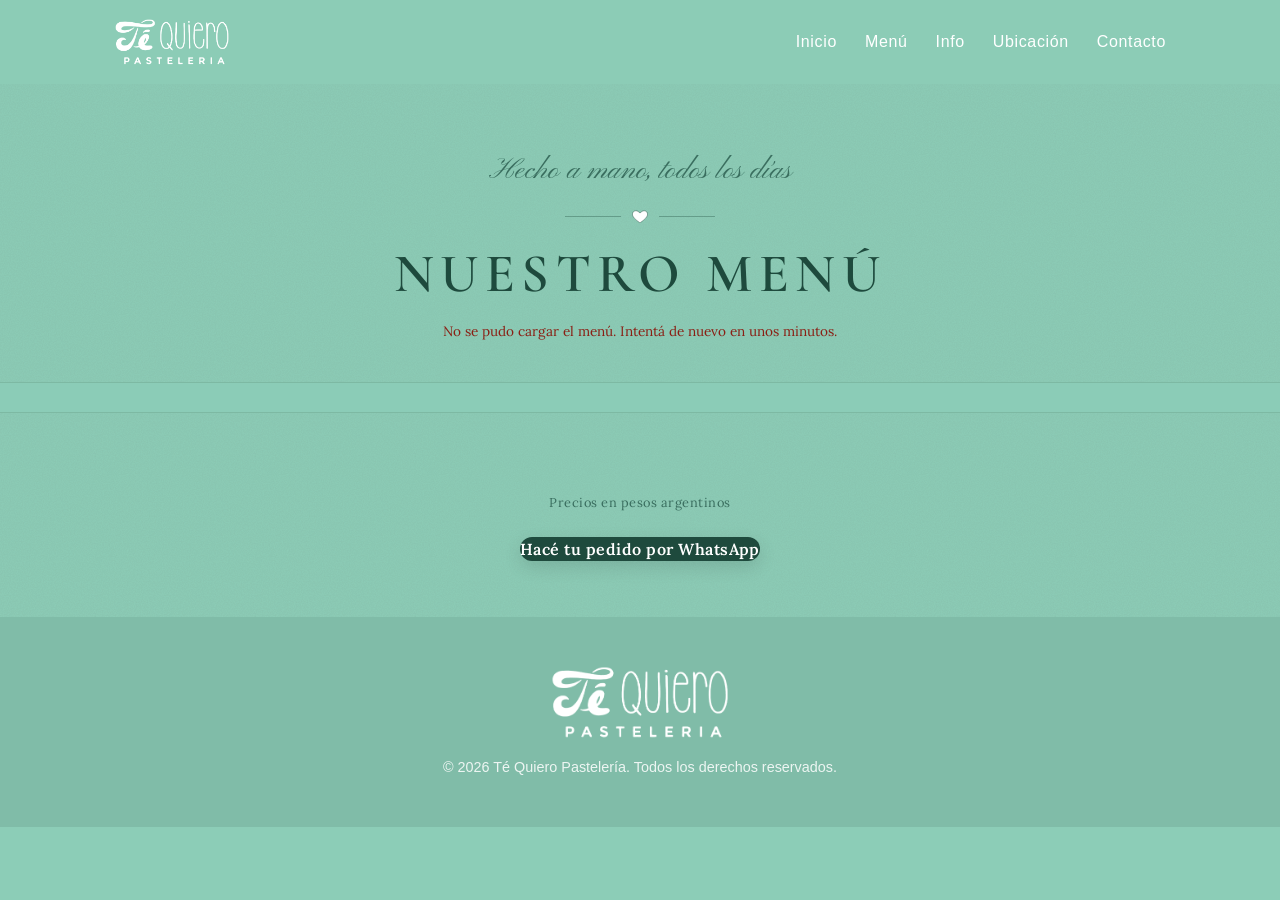
==== menu.html @ 7b305b9e "Add files via upload" ====
<!DOCTYPE html>
<html lang="es">
<head>
  <meta charset="UTF-8">
  <meta name="viewport" content="width=device-width, initial-scale=1.0">
  <title>Menú | Té Quiero Pastelería</title>
  <meta name="description" content="Menú de Té Quiero Pastelería: tortas, facturas y pastelería artesanal, con precios actualizados.">
  <meta name="theme-color" content="#8CCDB7">

  <!-- Tipografías del menú -->
  <link rel="preconnect" href="https://fonts.googleapis.com">
  <link rel="preconnect" href="https://fonts.gstatic.com" crossorigin>
  <link href="https://fonts.googleapis.com/css2?family=Cormorant+Garamond:wght@400;500;600;700&family=Lora:ital,wght@0,400;0,500;1,400&family=Pinyon+Script&display=swap" rel="stylesheet">

  <!-- Estilos -->
  <link rel="stylesheet" href="css/styles.css">
  <link rel="stylesheet" href="css/menu.css">
</head>
<body>

  <!-- ======================================================
       HEADER (misma barra que la página de inicio)
       ====================================================== -->
  <header class="site-header is-visible" id="siteHeader">
    <div class="container site-header__inner">
      <a href="index.html" class="site-header__logo" aria-label="Té Quiero Pastelería, ir al inicio">
        <img src="assets/logo-header.png" alt="Té Quiero Pastelería">
      </a>

      <button class="nav-toggle" id="navToggle" aria-expanded="false" aria-controls="siteNav" aria-label="Abrir menú">
        <span class="nav-toggle__bar"></span>
        <span class="nav-toggle__bar"></span>
        <span class="nav-toggle__bar"></span>
      </button>

      <nav class="site-nav" id="siteNav" aria-label="Principal">
        <ul class="site-nav__list">
          <li><a href="index.html" class="site-nav__link">Inicio</a></li>
          <li><a href="menu.html" class="site-nav__link" aria-current="page">Menú</a></li>
          <li><a href="index.html#info" class="site-nav__link">Info</a></li>
          <li><a href="index.html#ubicacion" class="site-nav__link">Ubicación</a></li>
          <li><a href="index.html#contacto" class="site-nav__link">Contacto</a></li>
        </ul>
      </nav>
    </div>
  </header>

  <main class="menu-app" id="inicio">

    <header class="menu-hero">
      <div class="hero-contenido">
        <!-- TODO: reemplazar por el PNG de "Hecho a mano, todos los días" -->
        <p class="hero-script">Hecho a mano, todos los días</p>
        <div class="ornamento" aria-hidden="true">
          <span></span>
          <svg viewBox="0 0 24 24" class="corazon"><path d="M12 21s-7.5-4.6-9.6-9.1C1 8.5 3 5 6.5 5c2 0 3.5 1.2 5.5 3 2-1.8 3.5-3 5.5-3C21 5 23 8.5 21.6 11.9 19.5 16.4 12 21 12 21z"/></svg>
          <span></span>
        </div>
        <h1>Nuestro Menú</h1>
        <p id="estado" class="estado">Cargando menú…</p>
      </div>
    </header>

    <nav id="navegacion" class="navegacion" aria-label="Categorías"></nav>

    <div id="menu" class="menu"></div>

    <div class="menu-pie">
      <p class="menu-pie__texto">Precios en pesos argentinos</p>
      <div class="menu-pie__acciones">
        <a class="btn btn--primary" href="https://wa.me/5491136860671" target="_blank" rel="noopener">
          Hacé tu pedido por WhatsApp
        </a>
      </div>
    </div>
  </main>

  <!-- ======================================================
       FOOTER
       ====================================================== -->
  <footer class="site-footer">
    <div class="container site-footer__inner">
      <img class="site-footer__logo" src="assets/logo-header.png" alt="Té Quiero Pastelería">
      <p class="site-footer__text">&copy; <span id="year"></span> Té Quiero Pastelería. Todos los derechos reservados.</p>
    </div>
  </footer>

  <!-- Header, menú móvil y año (sin intro en esta página) -->
  <script src="js/main.js"></script>
  <!-- Carga del menú desde Google Sheets -->
  <script src="js/menu.js"></script>
</body>
</html>
---- css/styles.css ----
/* =========================================================
   Té Quiero Pastelería - Estilos
   ========================================================= */

/* ---------- Variables ---------- */
:root {
  --color-bg: #8CCDB7;          /* verde menta (aprox. de la paleta, ajustar) */
  --color-bg-alt: #80BCA8;     /* variante más oscura para secciones alternas */
  --color-text: #FFFFFF;
  --color-text-soft: rgba(255, 255, 255, 0.85);
  --color-accent: #FFFFFF;
  --color-shadow: rgba(0, 0, 0, 0.12);

  --font-base: "Helvetica Neue", Helvetica, Arial, sans-serif;

  --radius: 14px;
  --container: 1100px;
  --header-h: 84px;

  --ease: cubic-bezier(0.22, 0.61, 0.36, 1);
}

/* ---------- Base ---------- */
*,
*::before,
*::after {
  box-sizing: border-box;
}

html {
  scroll-behavior: smooth;
  -webkit-text-size-adjust: 100%;
}

/* Mientras corre la intro, no se puede scrollear */
html.is-loading,
html.is-loading body {
  overflow: hidden;
  height: 100%;
}

body {
  margin: 0;
  font-family: var(--font-base);
  font-size: 1rem;
  line-height: 1.6;
  color: var(--color-text);
  background-color: var(--color-bg);
  -webkit-font-smoothing: antialiased;
}

img {
  display: block;
  max-width: 100%;
  height: auto;
}

a {
  color: inherit;
}

h1, h2, h3 {
  margin: 0 0 0.5em;
  line-height: 1.2;
  font-weight: 600;
}

p {
  margin: 0 0 1em;
}

.container {
  width: 100%;
  max-width: var(--container);
  margin: 0 auto;
  padding: 0 24px;
}

/* ---------- Intro (video del logo) ---------- */
.intro {
  position: fixed;
  inset: 0;
  z-index: 1000;
  display: flex;
  align-items: center;
  justify-content: center;
  background-color: var(--color-bg);   /* mismo color que el video */
  transition: opacity 0.8s var(--ease), visibility 0.8s;
}

.intro--hidden {
  opacity: 0;
  visibility: hidden;
  pointer-events: none;
}

.intro__video {
  width: 100%;
  height: 100%;
  object-fit: contain;     /* no recorta el logo en ningún celular */
  display: block;
}

/* ---------- Header ---------- */
.site-header {
  position: fixed;
  top: 0;
  left: 0;
  right: 0;
  z-index: 100;
  height: var(--header-h);
  background-color: rgba(140, 205, 183, 0.92);
  backdrop-filter: blur(6px);
  -webkit-backdrop-filter: blur(6px);
  transition: box-shadow 0.3s var(--ease);
  opacity: 0;
  transform: translateY(-100%);
  transition: opacity 0.6s var(--ease), transform 0.6s var(--ease), box-shadow 0.3s var(--ease);
}

.site-header.is-visible {
  opacity: 1;
  transform: translateY(0);
}

.site-header.is-scrolled {
  box-shadow: 0 2px 16px var(--color-shadow);
}

.site-header__inner {
  height: 100%;
  display: flex;
  align-items: center;
  justify-content: space-between;
}

.site-header__logo img {
  height: 48px;
  width: auto;
}

/* ---------- Navegación ---------- */
.site-nav__list {
  list-style: none;
  margin: 0;
  padding: 0;
  display: flex;
  gap: 28px;
}

.site-nav__link {
  text-decoration: none;
  font-weight: 500;
  letter-spacing: 0.04em;
  padding: 6px 0;
  position: relative;
}

.site-nav__link::after {
  content: "";
  position: absolute;
  left: 0;
  bottom: 0;
  width: 0;
  height: 2px;
  background: var(--color-accent);
  transition: width 0.3s var(--ease);
}

.site-nav__link:hover::after,
.site-nav__link:focus-visible::after {
  width: 100%;
}

/* Botón hamburguesa (oculto en desktop) */
.nav-toggle {
  display: none;
  background: none;
  border: 0;
  padding: 8px;
  cursor: pointer;
  flex-direction: column;
  gap: 5px;
}

.nav-toggle__bar {
  display: block;
  width: 26px;
  height: 2px;
  background: var(--color-text);
  transition: transform 0.3s var(--ease), opacity 0.3s var(--ease);
}

.nav-toggle[aria-expanded="true"] .nav-toggle__bar:nth-child(1) {
  transform: translateY(7px) rotate(45deg);
}
.nav-toggle[aria-expanded="true"] .nav-toggle__bar:nth-child(2) {
  opacity: 0;
}
.nav-toggle[aria-expanded="true"] .nav-toggle__bar:nth-child(3) {
  transform: translateY(-7px) rotate(-45deg);
}

/* ---------- Main ---------- */
main {
  padding-top: var(--header-h);
}

/* ---------- Hero ---------- */
.hero {
  min-height: calc(100vh - var(--header-h));
  display: flex;
  align-items: center;
  justify-content: center;
  text-align: center;
  padding: 60px 0;
}

.hero__inner {
  display: flex;
  flex-direction: column;
  align-items: center;
  gap: 24px;
}

.hero__logo {
  width: min(560px, 85vw);
  height: auto;
}

.hero__text {
  font-size: 1.2rem;
  color: var(--color-text-soft);
  max-width: 540px;
  margin: 0;
}

.hero__actions {
  display: flex;
  flex-wrap: wrap;
  justify-content: center;
  gap: 14px;
  margin-top: 8px;
}

/* ---------- Botones ---------- */
.btn {
  display: inline-block;
  padding: 14px 28px;
  border-radius: 999px;
  font-weight: 600;
  letter-spacing: 0.03em;
  text-decoration: none;
  transition: transform 0.2s var(--ease), background-color 0.2s var(--ease), color 0.2s var(--ease);
}

.btn:hover,
.btn:focus-visible {
  transform: translateY(-2px);
}

.btn--primary {
  background-color: var(--color-text);
  color: var(--color-bg-alt);
  box-shadow: 0 6px 18px var(--color-shadow);
}

.btn--ghost {
  border: 2px solid var(--color-text);
  color: var(--color-text);
}

.btn--ghost:hover,
.btn--ghost:focus-visible {
  background-color: var(--color-text);
  color: var(--color-bg-alt);
}

/* ---------- Secciones ---------- */
.section {
  padding: 96px 0;
  text-align: center;
}

.section--alt {
  background-color: var(--color-bg-alt);
}

.section__title {
  font-size: clamp(1.9rem, 4vw, 2.6rem);
  letter-spacing: 0.02em;
}

.section__text {
  max-width: 640px;
  margin: 0 auto 40px;
  color: var(--color-text-soft);
  font-size: 1.1rem;
}

/* ---------- Cards ---------- */
.cards {
  display: grid;
  grid-template-columns: repeat(auto-fit, minmax(240px, 1fr));
  gap: 24px;
  margin-bottom: 64px;
}

.card {
  background-color: rgba(255, 255, 255, 0.14);
  border: 1px solid rgba(255, 255, 255, 0.35);
  border-radius: var(--radius);
  padding: 32px 24px;
  text-align: left;
  transition: transform 0.3s var(--ease), background-color 0.3s var(--ease);
}

.card:hover {
  transform: translateY(-4px);
  background-color: rgba(255, 255, 255, 0.22);
}

.card__title {
  font-size: 1.25rem;
}

.card__text {
  margin: 0;
  color: var(--color-text-soft);
}

/* ---------- Horarios ---------- */
.schedule {
  max-width: 460px;
  margin: 0 auto;
}

.schedule__title {
  font-size: 1.4rem;
  margin-bottom: 16px;
}

.schedule__list {
  list-style: none;
  margin: 0;
  padding: 0;
  border-top: 1px solid rgba(255, 255, 255, 0.4);
}

.schedule__list li {
  display: flex;
  justify-content: space-between;
  gap: 16px;
  padding: 12px 0;
  border-bottom: 1px solid rgba(255, 255, 255, 0.4);
}

/* ---------- Contacto ---------- */
.contact {
  display: flex;
  flex-wrap: wrap;
  justify-content: center;
  gap: 20px;
}

.contact__item {
  display: flex;
  flex-direction: column;
  min-width: 240px;
  padding: 24px 32px;
  border-radius: var(--radius);
  background-color: var(--color-text);
  color: var(--color-bg-alt);
  text-decoration: none;
  box-shadow: 0 6px 18px var(--color-shadow);
  transition: transform 0.2s var(--ease);
}

.contact__item:hover,
.contact__item:focus-visible {
  transform: translateY(-3px);
}

.contact__label {
  font-size: 0.8rem;
  letter-spacing: 0.15em;
  text-transform: uppercase;
  opacity: 0.7;
}

.contact__value {
  font-size: 1.15rem;
  font-weight: 600;
}

/* ---------- Footer ---------- */
.site-footer {
  padding: 48px 0;
  background-color: var(--color-bg-alt);
  text-align: center;
}

.site-footer__inner {
  display: flex;
  flex-direction: column;
  align-items: center;
  gap: 16px;
}

.site-footer__logo {
  width: 180px;
  height: auto;
}

.site-footer__text {
  margin: 0;
  font-size: 0.9rem;
  color: var(--color-text-soft);
}

/* ---------- Revelado al scrollear ---------- */
.reveal {
  opacity: 0;
  transform: translateY(28px);
  transition: opacity 0.8s var(--ease), transform 0.8s var(--ease);
}

.reveal.is-visible {
  opacity: 1;
  transform: translateY(0);
}

/* ---------- Responsive ---------- */
@media (max-width: 820px) {
  .nav-toggle {
    display: flex;
  }

  .site-nav {
    position: absolute;
    top: var(--header-h);
    left: 0;
    right: 0;
    background-color: var(--color-bg-alt);
    box-shadow: 0 10px 24px var(--color-shadow);
    max-height: 0;
    overflow: hidden;
    transition: max-height 0.4s var(--ease);
  }

  .site-nav.is-open {
    max-height: 320px;
  }

  .site-nav__list {
    flex-direction: column;
    gap: 0;
    padding: 8px 0;
  }

  .site-nav__link {
    display: block;
    padding: 16px 24px;
  }

  .site-nav__link::after {
    display: none;
  }
}

@media (max-width: 600px) {
  :root {
    --header-h: 72px;
  }

  .site-header__logo img {
    height: 40px;
  }

  .section {
    padding: 72px 0;
  }

  .hero__text {
    font-size: 1.05rem;
  }

  .schedule__list li {
    font-size: 0.95rem;
  }
}

/* ---------- Movimiento reducido ---------- */
@media (prefers-reduced-motion: reduce) {
  html {
    scroll-behavior: auto;
  }

  *,
  *::before,
  *::after {
    transition-duration: 0.01ms !important;
    animation-duration: 0.01ms !important;
  }
}
---- css/menu.css ----
/* =========================================================
   Menú (scoped dentro de .menu-app para no chocar con la web)
   ========================================================= */
.menu-app * {
  box-sizing: border-box;
  margin: 0;
  padding: 0;
}

.menu-app {
  --arena: #8CCDB7;
  --arena-oscura: #80BCA8;
  --papel: #A8DCC9;
  --carbon: #1E4A3D;
  --gris: #3A6E5F;
  --menta: #FFFFFF;
  --menta-suave: #B9E5D6;
  --linea: #7DB9A3;
}

.menu-app {
  font-family: "Lora", Georgia, serif;
  color: var(--carbon);
  line-height: 1.55;
  -webkit-font-smoothing: antialiased;
  background-color: var(--arena);
  
  background-image: url("data:image/svg+xml;utf8,<svg xmlns='http://www.w3.org/2000/svg' width='160' height='160'><filter id='n'><feTurbulence type='fractalNoise' baseFrequency='0.85' numOctaves='3' stitchTiles='stitch'/><feColorMatrix values='0 0 0 0 0.12  0 0 0 0 0.11  0 0 0 0 0.1  0 0 0 0.09 0'/></filter><rect width='100%' height='100%' filter='url(%23n)'/></svg>");
}

.menu-app .ornamento {
  display: flex;
  align-items: center;
  justify-content: center;
  gap: 0.6rem;
}

.menu-app .ornamento span {
  width: 56px;
  height: 1px;
  background: var(--carbon);
  opacity: 0.35;
}

.menu-app .corazon {
  width: 18px;
  height: 18px;
  fill: var(--menta);
  stroke: var(--carbon);
  stroke-width: 0.6;
}

.menu-app .menu-hero {
  text-align: center;
  padding: 4rem 1.25rem 2.5rem;
}

.menu-app .hero-script {
  font-family: "Pinyon Script", cursive;
  font-size: 1.9rem;
  color: var(--gris);
  margin-bottom: 0.75rem;
}

.menu-app .menu-hero h1 {
  font-family: "Cormorant Garamond", Georgia, serif;
  font-weight: 600;
  font-size: 3.4rem;
  letter-spacing: 0.12em;
  text-transform: uppercase;
  margin: 1.25rem 0 0.5rem;
  line-height: 1.1;
}

.menu-app .estado {
  margin-top: 1rem;
  font-size: 0.85rem;
  color: var(--gris);
}

.menu-app .estado.error {
  color: #8A1F14;
}

.menu-app .navegacion {
  position: sticky;
  top: 0;
  z-index: 10;
  display: flex;
  justify-content: center;
  gap: 0.5rem;
  overflow-x: auto;
  scrollbar-width: none;
  padding: 0.9rem 1rem;
  background: rgba(140, 205, 183, 0.94);
  backdrop-filter: blur(6px);
  border-top: 1px solid var(--linea);
  border-bottom: 1px solid var(--linea);
}

.menu-app .navegacion::-webkit-scrollbar {
  display: none;
}

.menu-app .navegacion a {
  white-space: nowrap;
  text-decoration: none;
  color: var(--carbon);
  font-family: "Cormorant Garamond", Georgia, serif;
  font-size: 1rem;
  font-weight: 600;
  letter-spacing: 0.06em;
  text-transform: uppercase;
  padding: 0.35rem 0.9rem;
  border-radius: 999px;
  transition: background 0.2s ease;
}

.menu-app .navegacion a:hover {
  background: var(--menta-suave);
}

.menu-app .menu {
  max-width: 720px;
  margin: 0 auto;
  padding: 0.5rem 1.5rem 2rem;
}

.menu-app .categoria {
  padding: 3rem 0 1rem;
  scroll-margin-top: 5rem;
}

.menu-app .categoria + .categoria {
  border-top: 1px solid var(--linea);
}

.menu-app .categoria h2 {
  font-family: "Cormorant Garamond", Georgia, serif;
  font-weight: 600;
  font-size: 2.1rem;
  letter-spacing: 0.1em;
  text-transform: uppercase;
  text-align: center;
  margin-bottom: 1.5rem;
  position: relative;
}

.menu-app .categoria h2::after {
  content: "";
  display: block;
  width: 64px;
  height: 3px;
  margin: 0.6rem auto 0;
  background: var(--menta);
  border-radius: 2px;
}

.menu-app .subcategoria {
  font-family: "Pinyon Script", cursive;
  font-weight: 400;
  font-size: 1.6rem;
  color: var(--gris);
  margin: 1.75rem 0 0.25rem;
  text-align: center;
}

.menu-app .item {
  display: flex;
  justify-content: space-between;
  align-items: baseline;
  gap: 1rem;
  padding: 0.9rem 0;
  border-bottom: 1px dotted var(--linea);
}

.menu-app .item:last-child {
  border-bottom: none;
}

.menu-app .item-info {
  flex: 1;
  min-width: 0;
}

.menu-app .item-nombre {
  font-family: "Cormorant Garamond", Georgia, serif;
  font-weight: 600;
  font-size: 1.15rem;
  letter-spacing: 0.06em;
  text-transform: uppercase;
  color: var(--carbon);
}

.menu-app .item-descripcion {
  font-size: 0.9rem;
  font-style: italic;
  color: var(--gris);
  margin-top: 0.15rem;
}

.menu-app .item-precio {
  font-family: "Cormorant Garamond", Georgia, serif;
  font-weight: 600;
  font-size: 1.15rem;
  white-space: nowrap;
  color: var(--carbon);
}

.menu-app .badge-sin-tacc {
  display: inline-flex;
  align-items: center;
  gap: 0.3rem;
  margin-left: 0.6rem;
  vertical-align: middle;
  font-family: "Lora", serif;
  font-size: 0.62rem;
  font-weight: 500;
  letter-spacing: 0.08em;
  text-transform: uppercase;
  color: var(--carbon);
  border: 1px solid var(--menta);
  background: var(--menta-suave);
  padding: 0.12rem 0.45rem;
  border-radius: 999px;
}

.menu-app .badge-sin-tacc svg {
  width: 11px;
  height: 11px;
  fill: none;
  stroke: var(--carbon);
  stroke-width: 1.2;
}

.menu-app .item.agotado .item-nombre, .menu-app .item.agotado .item-precio, .menu-app .item.agotado .item-descripcion {
  color: #6E9E8E;
  text-decoration: line-through;
}

.menu-app .badge-agotado {
  display: inline-block;
  margin-left: 0.6rem;
  font-family: "Lora", serif;
  font-size: 0.62rem;
  font-weight: 500;
  letter-spacing: 0.08em;
  text-transform: uppercase;
  text-decoration: none;
  color: var(--gris);
  border: 1px solid var(--linea);
  padding: 0.12rem 0.45rem;
  border-radius: 999px;
  vertical-align: middle;
}

.menu-app .pie {
  text-align: center;
  padding: 2.5rem 1rem 3.5rem;
  font-size: 0.8rem;
  color: var(--gris);
  letter-spacing: 0.04em;
}

.menu-app .pie .ornamento {
  margin-bottom: 0.9rem;
}

@media (max-width: 480px) {
.menu-app .menu-hero {
    padding: 3rem 1rem 2rem;
}

.menu-app .menu-hero h1 {
    font-size: 2.6rem;
}

.menu-app .hero-script {
    font-size: 1.5rem;
}

.menu-app .menu {
    padding: 0.5rem 1.1rem 2rem;
}

.menu-app .categoria h2 {
    font-size: 1.7rem;
}

.menu-app .subcategoria {
    font-size: 1.35rem;
}

.menu-app .item-nombre, .menu-app .item-precio {
    font-size: 1.02rem;
}
}

/* ---------- Ajustes para integrar el menú en la web ---------- */

/* El header de la web es fijo: el menú pegajoso y las anclas se corren debajo */
.menu-app .navegacion {
  top: var(--header-h, 84px);
}

.menu-app .categoria {
  scroll-margin-top: calc(var(--header-h, 84px) + 3rem);
}

/* Pie del menú: nota de precios + botón de pedido */
.menu-app .menu-pie {
  text-align: center;
  padding: 2.5rem 1rem 3.5rem;
}

.menu-app .menu-pie__texto {
  font-size: 0.8rem;
  color: var(--gris);
  letter-spacing: 0.04em;
  margin-bottom: 1.5rem;
}

.menu-app .menu-pie .btn--primary {
  background-color: var(--carbon);
  color: #FFFFFF;
}

.menu-app .menu-pie .btn--primary:hover,
.menu-app .menu-pie .btn--primary:focus-visible {
  transform: translateY(-2px);
}
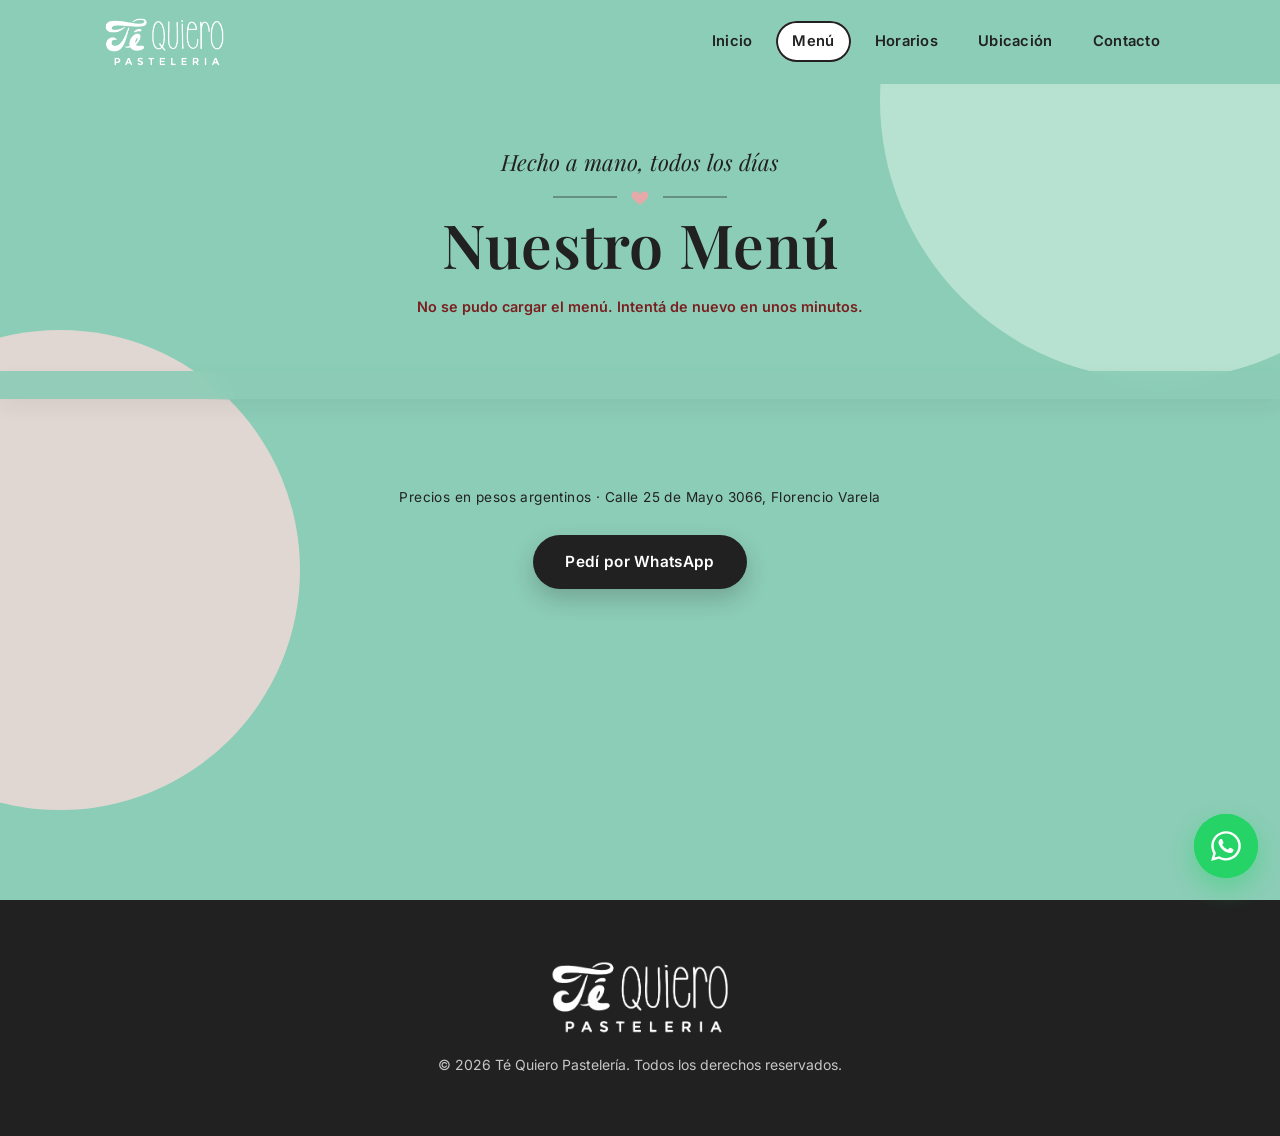
==== commit 578c85e0: "Add files via upload" ====
--- a/menu.html
+++ b/menu.html
@@ -4,13 +4,13 @@
   <meta charset="UTF-8">
   <meta name="viewport" content="width=device-width, initial-scale=1.0">
   <title>Menú | Té Quiero Pastelería</title>
-  <meta name="description" content="Menú de Té Quiero Pastelería: tortas, facturas y pastelería artesanal, con precios actualizados.">
-  <meta name="theme-color" content="#8CCDB7">
+  <meta name="description" content="Menú de Té Quiero Pastelería y Cafetería en Florencio Varela, con precios actualizados.">
+  <meta name="theme-color" content="#faf7f2">
 
   <!-- Tipografías del menú -->
   <link rel="preconnect" href="https://fonts.googleapis.com">
   <link rel="preconnect" href="https://fonts.gstatic.com" crossorigin>
-  <link href="https://fonts.googleapis.com/css2?family=Cormorant+Garamond:wght@400;500;600;700&family=Lora:ital,wght@0,400;0,500;1,400&family=Pinyon+Script&display=swap" rel="stylesheet">
+  <link href="https://fonts.googleapis.com/css2?family=Inter:wght@400;500;600;700&family=Playfair+Display:ital,wght@0,500;0,600;1,500&display=swap" rel="stylesheet">
 
   <!-- Estilos -->
   <link rel="stylesheet" href="css/styles.css">
@@ -24,7 +24,7 @@
   <header class="site-header is-visible" id="siteHeader">
     <div class="container site-header__inner">
       <a href="index.html" class="site-header__logo" aria-label="Té Quiero Pastelería, ir al inicio">
-        <img src="assets/logo-header.png" alt="Té Quiero Pastelería">
+        <img src="assets/logo-white.png" alt="Té Quiero Pastelería">
       </a>
 
       <button class="nav-toggle" id="navToggle" aria-expanded="false" aria-controls="siteNav" aria-label="Abrir menú">
@@ -37,7 +37,7 @@
         <ul class="site-nav__list">
           <li><a href="index.html" class="site-nav__link">Inicio</a></li>
           <li><a href="menu.html" class="site-nav__link" aria-current="page">Menú</a></li>
-          <li><a href="index.html#info" class="site-nav__link">Info</a></li>
+          <li><a href="index.html#info" class="site-nav__link">Horarios</a></li>
           <li><a href="index.html#ubicacion" class="site-nav__link">Ubicación</a></li>
           <li><a href="index.html#contacto" class="site-nav__link">Contacto</a></li>
         </ul>
@@ -49,8 +49,7 @@
 
     <header class="menu-hero">
       <div class="hero-contenido">
-        <!-- TODO: reemplazar por el PNG de "Hecho a mano, todos los días" -->
-        <p class="hero-script">Hecho a mano, todos los días</p>
+                <p class="hero-script">Hecho a mano, todos los días</p>
         <div class="ornamento" aria-hidden="true">
           <span></span>
           <svg viewBox="0 0 24 24" class="corazon"><path d="M12 21s-7.5-4.6-9.6-9.1C1 8.5 3 5 6.5 5c2 0 3.5 1.2 5.5 3 2-1.8 3.5-3 5.5-3C21 5 23 8.5 21.6 11.9 19.5 16.4 12 21 12 21z"/></svg>
@@ -66,10 +65,10 @@
     <div id="menu" class="menu"></div>
 
     <div class="menu-pie">
-      <p class="menu-pie__texto">Precios en pesos argentinos</p>
+      <p class="menu-pie__texto">Precios en pesos argentinos · Calle 25 de Mayo 3066, Florencio Varela</p>
       <div class="menu-pie__acciones">
         <a class="btn btn--primary" href="https://wa.me/5491136860671" target="_blank" rel="noopener">
-          Hacé tu pedido por WhatsApp
+          Pedí por WhatsApp
         </a>
       </div>
     </div>
@@ -80,10 +79,16 @@
        ====================================================== -->
   <footer class="site-footer">
     <div class="container site-footer__inner">
-      <img class="site-footer__logo" src="assets/logo-header.png" alt="Té Quiero Pastelería">
+      <img class="site-footer__logo" src="assets/logo-white.png" alt="Té Quiero Pastelería">
       <p class="site-footer__text">&copy; <span id="year"></span> Té Quiero Pastelería. Todos los derechos reservados.</p>
     </div>
   </footer>
+
+  <!-- Botón flotante de WhatsApp -->
+  <a class="wsp-flotante" href="https://wa.me/5491136860671" target="_blank" rel="noopener" aria-label="Escribinos por WhatsApp">
+    <svg viewBox="0 0 448 512" aria-hidden="true"><path d="M380.9 97.1C339 55.1 283.2 32 223.9 32c-122.4 0-222 99.6-222 222 0 39.1 10.2 77.3 29.6 111L0 480l117.7-30.9c32.4 17.7 68.9 27 106.1 27h.1c122.3 0 224.1-99.6 224.1-222 0-59.3-25.2-115-67.1-157zm-157 341.6c-33.2 0-65.7-8.9-94-25.7l-6.7-4-69.8 18.3L72 359.2l-4.4-7c-18.5-29.4-28.2-63.3-28.2-98.2 0-101.7 82.8-184.5 184.6-184.5 49.3 0 95.6 19.2 130.4 54.1 34.8 34.9 56.2 81.2 56.1 130.5 0 101.8-84.9 184.6-186.6 184.6zm101.2-138.2c-5.5-2.8-32.8-16.2-37.9-18-5.1-1.9-8.8-2.8-12.5 2.8-3.7 5.6-14.3 18-17.6 21.8-3.2 3.7-6.5 4.2-12 1.4-32.6-16.3-54-29.1-75.5-66-5.7-9.8 5.7-9.1 16.3-30.3 1.8-3.7.9-6.9-.5-9.7-1.4-2.8-12.5-30.1-17.1-41.2-4.5-10.8-9.1-9.3-12.5-9.5-3.2-.2-6.9-.2-10.6-.2-3.7 0-9.7 1.4-14.8 6.9-5.1 5.6-19.4 19-19.4 46.3 0 27.3 19.9 53.7 22.6 57.4 2.8 3.7 39.1 59.7 94.8 83.8 35.2 15.2 49 16.5 66.6 13.9 10.7-1.6 32.8-13.4 37.4-26.4 4.6-13 4.6-24.1 3.2-26.4-1.3-2.5-5-3.9-10.5-6.6z"/></svg>
+    <span class="wsp-flotante__burbuja">¿Pedidos? Escribinos</span>
+  </a>
 
   <!-- Header, menú móvil y año (sin intro en esta página) -->
   <script src="js/main.js"></script>
--- a/css/styles.css
+++ b/css/styles.css
@@ -1,23 +1,37 @@
 /* =========================================================
-   Té Quiero Pastelería - Estilos
+   Té Quiero Pastelería - Estilos generales
+   Color principal: verde menta #8CCDB7
+   Tipografías: Playfair Display (títulos) + Inter (textos y precios)
    ========================================================= */
 
 /* ---------- Variables ---------- */
 :root {
-  --color-bg: #8CCDB7;          /* verde menta (aprox. de la paleta, ajustar) */
-  --color-bg-alt: #80BCA8;     /* variante más oscura para secciones alternas */
-  --color-text: #FFFFFF;
-  --color-text-soft: rgba(255, 255, 255, 0.85);
-  --color-accent: #FFFFFF;
-  --color-shadow: rgba(0, 0, 0, 0.12);
-
-  --font-base: "Helvetica Neue", Helvetica, Arial, sans-serif;
-
-  --radius: 14px;
-  --container: 1100px;
+  --mint: #8CCDB7;
+  --mint-claro: #C9EBDD;
+  --mint-suave: #E6F6EF;
+  --mint-oscuro: #5FA98E;
+  --cream: #FFFDF9;
+  --rosa: #E5A9A9;
+  --rosa-suave: #F7DADA;
+  --texto: #212121;
+  --texto-suave: #3F4A46;
+  --blanco: #FFFFFF;
+  --whatsapp: #25D366;
+  --whatsapp-oscuro: #1DA851;
+
+  --intro-bg: #8CCDB7;   /* igual al fondo del video del logo: no cambiar */
+
+  --font-titulo: "Playfair Display", Georgia, serif;
+  --font-texto: "Inter", system-ui, -apple-system, "Segoe UI", Roboto, sans-serif;
+
+  --radius: 22px;
+  --container: 1120px;
   --header-h: 84px;
+  --sombra: 0 14px 34px rgba(33, 33, 33, 0.10);
+  --sombra-suave: 0 6px 18px rgba(33, 33, 33, 0.08);
 
   --ease: cubic-bezier(0.22, 0.61, 0.36, 1);
+  --ease-rebote: cubic-bezier(0.34, 1.56, 0.64, 1);
 }
 
 /* ---------- Base ---------- */
@@ -32,7 +46,6 @@
   -webkit-text-size-adjust: 100%;
 }
 
-/* Mientras corre la intro, no se puede scrollear */
 html.is-loading,
 html.is-loading body {
   overflow: hidden;
@@ -41,12 +54,13 @@
 
 body {
   margin: 0;
-  font-family: var(--font-base);
+  font-family: var(--font-texto);
   font-size: 1rem;
-  line-height: 1.6;
-  color: var(--color-text);
-  background-color: var(--color-bg);
+  line-height: 1.65;
+  color: var(--texto);
+  background-color: var(--cream);
   -webkit-font-smoothing: antialiased;
+  overflow-x: hidden;
 }
 
 img {
@@ -61,8 +75,10 @@
 
 h1, h2, h3 {
   margin: 0 0 0.5em;
-  line-height: 1.2;
+  line-height: 1.15;
+  font-family: var(--font-titulo);
   font-weight: 600;
+  color: var(--texto);
 }
 
 p {
@@ -84,7 +100,7 @@
   display: flex;
   align-items: center;
   justify-content: center;
-  background-color: var(--color-bg);   /* mismo color que el video */
+  background-color: var(--intro-bg);
   transition: opacity 0.8s var(--ease), visibility 0.8s;
 }
 
@@ -97,7 +113,7 @@
 .intro__video {
   width: 100%;
   height: 100%;
-  object-fit: contain;     /* no recorta el logo en ningún celular */
+  object-fit: contain;
   display: block;
 }
 
@@ -109,13 +125,11 @@
   right: 0;
   z-index: 100;
   height: var(--header-h);
-  background-color: rgba(140, 205, 183, 0.92);
-  backdrop-filter: blur(6px);
-  -webkit-backdrop-filter: blur(6px);
-  transition: box-shadow 0.3s var(--ease);
+  background-color: var(--mint);
+  border-bottom: 1px solid transparent;
   opacity: 0;
   transform: translateY(-100%);
-  transition: opacity 0.6s var(--ease), transform 0.6s var(--ease), box-shadow 0.3s var(--ease);
+  transition: opacity 0.6s var(--ease), transform 0.6s var(--ease), box-shadow 0.3s var(--ease), background-color 0.3s var(--ease);
 }
 
 .site-header.is-visible {
@@ -124,7 +138,7 @@
 }
 
 .site-header.is-scrolled {
-  box-shadow: 0 2px 16px var(--color-shadow);
+  box-shadow: 0 8px 24px rgba(33, 33, 33, 0.12);
 }
 
 .site-header__inner {
@@ -135,8 +149,13 @@
 }
 
 .site-header__logo img {
-  height: 48px;
+  height: 50px;
   width: auto;
+  transition: transform 0.4s var(--ease-rebote);
+}
+
+.site-header__logo:hover img {
+  transform: rotate(-3deg) scale(1.05);
 }
 
 /* ---------- Navegación ---------- */
@@ -145,31 +164,30 @@
   margin: 0;
   padding: 0;
   display: flex;
-  gap: 28px;
+  gap: 8px;
 }
 
 .site-nav__link {
+  display: inline-block;
   text-decoration: none;
-  font-weight: 500;
-  letter-spacing: 0.04em;
-  padding: 6px 0;
+  font-weight: 600;
+  font-size: 0.92rem;
+  letter-spacing: 0.02em;
+  color: var(--texto);
+  padding: 8px 16px;
+  border-radius: 999px;
   position: relative;
-}
-
-.site-nav__link::after {
-  content: "";
-  position: absolute;
-  left: 0;
-  bottom: 0;
-  width: 0;
-  height: 2px;
-  background: var(--color-accent);
-  transition: width 0.3s var(--ease);
-}
-
-.site-nav__link:hover::after,
-.site-nav__link:focus-visible::after {
-  width: 100%;
+  transition: background-color 0.25s var(--ease), color 0.25s var(--ease);
+}
+
+.site-nav__link:hover,
+.site-nav__link:focus-visible,
+.site-nav__link[aria-current="page"] {
+  background-color: var(--blanco);
+}
+
+.site-nav__link[aria-current="page"] {
+  box-shadow: inset 0 0 0 2px var(--texto);
 }
 
 /* Botón hamburguesa (oculto en desktop) */
@@ -187,7 +205,8 @@
   display: block;
   width: 26px;
   height: 2px;
-  background: var(--color-text);
+  border-radius: 2px;
+  background: var(--texto);
   transition: transform 0.3s var(--ease), opacity 0.3s var(--ease);
 }
 
@@ -208,12 +227,46 @@
 
 /* ---------- Hero ---------- */
 .hero {
+  position: relative;
   min-height: calc(100vh - var(--header-h));
   display: flex;
   align-items: center;
   justify-content: center;
   text-align: center;
-  padding: 60px 0;
+  padding: 80px 0;
+  overflow: hidden;
+  background-color: var(--mint);
+  isolation: isolate;
+}
+
+/* Formas decorativas que flotan */
+.hero::before,
+.hero::after {
+  content: "";
+  position: absolute;
+  z-index: -1;
+  border-radius: 50%;
+  filter: blur(2px);
+  animation: deriva 14s ease-in-out infinite alternate;
+}
+
+.hero::before {
+  width: min(520px, 90vw);
+  height: min(520px, 90vw);
+  top: -160px;
+  left: -120px;
+  background: var(--mint-claro);
+  opacity: 0.8;
+}
+
+.hero::after {
+  width: min(440px, 80vw);
+  height: min(440px, 80vw);
+  bottom: -140px;
+  right: -100px;
+  background: var(--rosa-suave);
+  opacity: 0.9;
+  animation-delay: -6s;
 }
 
 .hero__inner {
@@ -224,15 +277,20 @@
 }
 
 .hero__logo {
-  width: min(560px, 85vw);
+  width: min(540px, 84vw);
   height: auto;
+  filter: drop-shadow(0 18px 30px rgba(33, 33, 33, 0.12));
+  animation: flotar 6s ease-in-out infinite, aparecer 1.2s var(--ease) both;
 }
 
 .hero__text {
-  font-size: 1.2rem;
-  color: var(--color-text-soft);
-  max-width: 540px;
+  font-family: var(--font-titulo);
+  font-style: italic;
+  font-size: clamp(1.25rem, 2.6vw, 1.6rem);
+  color: var(--texto);
+  max-width: 560px;
   margin: 0;
+  animation: aparecer 1.2s 0.3s var(--ease) both;
 }
 
 .hero__actions {
@@ -240,103 +298,136 @@
   flex-wrap: wrap;
   justify-content: center;
   gap: 14px;
-  margin-top: 8px;
+  margin-top: 10px;
+  animation: aparecer 1.2s 0.5s var(--ease) both;
 }
 
 /* ---------- Botones ---------- */
 .btn {
-  display: inline-block;
-  padding: 14px 28px;
+  position: relative;
+  display: inline-flex;
+  align-items: center;
+  gap: 8px;
+  padding: 15px 32px;
   border-radius: 999px;
+  font-family: var(--font-texto);
   font-weight: 600;
-  letter-spacing: 0.03em;
+  font-size: 0.96rem;
+  letter-spacing: 0.02em;
   text-decoration: none;
-  transition: transform 0.2s var(--ease), background-color 0.2s var(--ease), color 0.2s var(--ease);
+  overflow: hidden;
+  transition: transform 0.25s var(--ease-rebote), background-color 0.25s var(--ease), color 0.25s var(--ease), box-shadow 0.25s var(--ease);
 }
 
 .btn:hover,
 .btn:focus-visible {
-  transform: translateY(-2px);
+  transform: translateY(-3px);
 }
 
 .btn--primary {
-  background-color: var(--color-text);
-  color: var(--color-bg-alt);
-  box-shadow: 0 6px 18px var(--color-shadow);
+  background-color: var(--texto);
+  color: var(--blanco);
+  box-shadow: 0 10px 22px rgba(33, 33, 33, 0.22);
+}
+
+.btn--primary:hover,
+.btn--primary:focus-visible {
+  box-shadow: 0 14px 28px rgba(33, 33, 33, 0.28);
 }
 
 .btn--ghost {
-  border: 2px solid var(--color-text);
-  color: var(--color-text);
+  background-color: var(--blanco);
+  color: var(--texto);
+  box-shadow: var(--sombra-suave);
 }
 
 .btn--ghost:hover,
 .btn--ghost:focus-visible {
-  background-color: var(--color-text);
-  color: var(--color-bg-alt);
+  background-color: var(--cream);
+  box-shadow: var(--sombra);
+}
+
+/* Brillo que cruza el botón al pasar el mouse */
+.btn::after {
+  content: "";
+  position: absolute;
+  top: 0;
+  left: -75%;
+  width: 50%;
+  height: 100%;
+  background: linear-gradient(120deg, transparent, rgba(255, 255, 255, 0.45), transparent);
+  transform: skewX(-20deg);
+  transition: left 0.6s var(--ease);
+}
+
+.btn:hover::after {
+  left: 130%;
 }
 
 /* ---------- Secciones ---------- */
 .section {
-  padding: 96px 0;
+  position: relative;
+  padding: 110px 0;
   text-align: center;
 }
 
 .section--alt {
-  background-color: var(--color-bg-alt);
+  background-color: var(--mint-suave);
+}
+
+.section--mint {
+  background-color: var(--mint);
+}
+
+.section__kicker {
+  display: inline-block;
+  font-size: 0.78rem;
+  font-weight: 600;
+  letter-spacing: 0.22em;
+  text-transform: uppercase;
+  color: var(--texto-suave);
+  margin-bottom: 12px;
 }
 
 .section__title {
-  font-size: clamp(1.9rem, 4vw, 2.6rem);
-  letter-spacing: 0.02em;
+  font-size: clamp(2.1rem, 4.4vw, 3rem);
+  letter-spacing: 0.005em;
+}
+
+.section__title::after {
+  content: "";
+  display: block;
+  width: 64px;
+  height: 3px;
+  margin: 16px auto 0;
+  border-radius: 3px;
+  background: var(--rosa);
 }
 
 .section__text {
-  max-width: 640px;
-  margin: 0 auto 40px;
-  color: var(--color-text-soft);
-  font-size: 1.1rem;
-}
-
-/* ---------- Cards ---------- */
-.cards {
-  display: grid;
-  grid-template-columns: repeat(auto-fit, minmax(240px, 1fr));
-  gap: 24px;
-  margin-bottom: 64px;
-}
-
-.card {
-  background-color: rgba(255, 255, 255, 0.14);
-  border: 1px solid rgba(255, 255, 255, 0.35);
-  border-radius: var(--radius);
-  padding: 32px 24px;
-  text-align: left;
-  transition: transform 0.3s var(--ease), background-color 0.3s var(--ease);
-}
-
-.card:hover {
-  transform: translateY(-4px);
-  background-color: rgba(255, 255, 255, 0.22);
-}
-
-.card__title {
-  font-size: 1.25rem;
-}
-
-.card__text {
-  margin: 0;
-  color: var(--color-text-soft);
+  max-width: 620px;
+  margin: 26px auto 44px;
+  color: var(--texto-suave);
+  font-size: 1.08rem;
 }
 
 /* ---------- Horarios ---------- */
 .schedule {
-  max-width: 460px;
+  max-width: 500px;
   margin: 0 auto;
+  background: var(--blanco);
+  border-radius: var(--radius);
+  padding: 32px 36px;
+  box-shadow: var(--sombra);
+  transition: transform 0.4s var(--ease);
+}
+
+.schedule:hover {
+  transform: translateY(-4px);
 }
 
 .schedule__title {
-  font-size: 1.4rem;
+  font-size: 1.6rem;
   margin-bottom: 16px;
 }
 
@@ -344,15 +435,63 @@
   list-style: none;
   margin: 0;
   padding: 0;
-  border-top: 1px solid rgba(255, 255, 255, 0.4);
 }
 
 .schedule__list li {
   display: flex;
   justify-content: space-between;
+  align-items: center;
   gap: 16px;
-  padding: 12px 0;
-  border-bottom: 1px solid rgba(255, 255, 255, 0.4);
+  padding: 14px 0;
+  border-bottom: 1px dashed #d9d4cb;
+}
+
+.schedule__list li:last-child {
+  border-bottom: none;
+}
+
+.schedule__list span:last-child {
+  font-weight: 700;
+  color: var(--texto);
+  background: var(--mint-suave);
+  padding: 6px 14px;
+  border-radius: 999px;
+  white-space: nowrap;
+}
+
+/* ---------- Ubicación + mapa ---------- */
+.direccion-texto {
+  font-size: 1.1rem;
+}
+
+.direccion {
+  font-family: var(--font-titulo);
+  font-size: 1.35rem;
+  font-weight: 600;
+  color: var(--texto);
+}
+
+.map {
+  max-width: 900px;
+  margin: 0 auto 36px;
+  border-radius: var(--radius);
+  overflow: hidden;
+  box-shadow: var(--sombra);
+  border: 8px solid var(--blanco);
+  background: var(--blanco);
+  transition: transform 0.4s var(--ease), box-shadow 0.4s var(--ease);
+}
+
+.map:hover {
+  transform: translateY(-4px);
+  box-shadow: 0 22px 44px rgba(33, 33, 33, 0.16);
+}
+
+.map iframe {
+  display: block;
+  width: 100%;
+  height: 380px;
+  border: 0;
 }
 
 /* ---------- Contacto ---------- */
@@ -366,37 +505,49 @@
 .contact__item {
   display: flex;
   flex-direction: column;
-  min-width: 240px;
+  min-width: 250px;
   padding: 24px 32px;
   border-radius: var(--radius);
-  background-color: var(--color-text);
-  color: var(--color-bg-alt);
+  background-color: var(--blanco);
+  color: var(--texto);
   text-decoration: none;
-  box-shadow: 0 6px 18px var(--color-shadow);
-  transition: transform 0.2s var(--ease);
+  box-shadow: var(--sombra-suave);
+  transition: transform 0.3s var(--ease-rebote), box-shadow 0.3s var(--ease);
 }
 
 .contact__item:hover,
 .contact__item:focus-visible {
-  transform: translateY(-3px);
+  transform: translateY(-5px);
+  box-shadow: var(--sombra);
+}
+
+.contact__item--wsp {
+  background-color: var(--texto);
+  color: var(--blanco);
 }
 
 .contact__label {
-  font-size: 0.8rem;
-  letter-spacing: 0.15em;
+  font-size: 0.74rem;
+  font-weight: 600;
+  letter-spacing: 0.18em;
   text-transform: uppercase;
-  opacity: 0.7;
+  color: var(--texto-suave);
+}
+
+.contact__item--wsp .contact__label {
+  color: var(--mint-claro);
 }
 
 .contact__value {
   font-size: 1.15rem;
-  font-weight: 600;
+  font-weight: 700;
+  margin-top: 4px;
 }
 
 /* ---------- Footer ---------- */
 .site-footer {
-  padding: 48px 0;
-  background-color: var(--color-bg-alt);
+  padding: 60px 0;
+  background-color: var(--texto);
   text-align: center;
 }
 
@@ -404,7 +555,7 @@
   display: flex;
   flex-direction: column;
   align-items: center;
-  gap: 16px;
+  gap: 18px;
 }
 
 .site-footer__logo {
@@ -414,20 +565,107 @@
 
 .site-footer__text {
   margin: 0;
-  font-size: 0.9rem;
-  color: var(--color-text-soft);
+  font-size: 0.875rem;
+  color: rgba(255, 255, 255, 0.75);
+}
+
+/* ---------- Botón flotante de WhatsApp ---------- */
+.wsp-flotante {
+  position: fixed;
+  right: 22px;
+  bottom: 22px;
+  z-index: 900;
+  width: 64px;
+  height: 64px;
+  border-radius: 50%;
+  background-color: var(--whatsapp);
+  color: var(--blanco);
+  display: flex;
+  align-items: center;
+  justify-content: center;
+  box-shadow: 0 10px 26px rgba(37, 211, 102, 0.45);
+  transition: transform 0.3s var(--ease-rebote), background-color 0.2s var(--ease);
+  animation: aparecer 0.8s 1.2s var(--ease-rebote) both;
+}
+
+.wsp-flotante::before {
+  content: "";
+  position: absolute;
+  inset: 0;
+  border-radius: 50%;
+  background: var(--whatsapp);
+  z-index: -1;
+  animation: pulso 2.4s ease-out infinite;
+}
+
+.wsp-flotante:hover,
+.wsp-flotante:focus-visible {
+  transform: scale(1.1) rotate(-6deg);
+  background-color: var(--whatsapp-oscuro);
+}
+
+.wsp-flotante svg {
+  width: 34px;
+  height: 34px;
+  fill: currentColor;
+}
+
+/* Burbuja con texto que aparece al lado del botón */
+.wsp-flotante__burbuja {
+  position: absolute;
+  right: 76px;
+  bottom: 14px;
+  white-space: nowrap;
+  background: var(--blanco);
+  color: var(--texto);
+  font-size: 0.85rem;
+  font-weight: 600;
+  padding: 10px 16px;
+  border-radius: 14px 14px 4px 14px;
+  box-shadow: var(--sombra-suave);
+  opacity: 0;
+  transform: translateX(10px);
+  pointer-events: none;
+  transition: opacity 0.3s var(--ease), transform 0.3s var(--ease);
+}
+
+.wsp-flotante:hover .wsp-flotante__burbuja,
+.wsp-flotante:focus-visible .wsp-flotante__burbuja {
+  opacity: 1;
+  transform: translateX(0);
 }
 
 /* ---------- Revelado al scrollear ---------- */
 .reveal {
   opacity: 0;
-  transform: translateY(28px);
-  transition: opacity 0.8s var(--ease), transform 0.8s var(--ease);
+  transform: translateY(36px);
+  transition: opacity 0.9s var(--ease), transform 0.9s var(--ease);
 }
 
 .reveal.is-visible {
   opacity: 1;
   transform: translateY(0);
+}
+
+/* ---------- Animaciones ---------- */
+@keyframes flotar {
+  0%, 100% { transform: translateY(0); }
+  50% { transform: translateY(-12px); }
+}
+
+@keyframes aparecer {
+  from { opacity: 0; transform: translateY(18px); }
+  to { opacity: 1; transform: translateY(0); }
+}
+
+@keyframes deriva {
+  from { transform: translate(0, 0) scale(1); }
+  to { transform: translate(40px, 30px) scale(1.08); }
+}
+
+@keyframes pulso {
+  0% { transform: scale(1); opacity: 0.55; }
+  100% { transform: scale(1.7); opacity: 0; }
 }
 
 /* ---------- Responsive ---------- */
@@ -441,52 +679,66 @@
     top: var(--header-h);
     left: 0;
     right: 0;
-    background-color: var(--color-bg-alt);
-    box-shadow: 0 10px 24px var(--color-shadow);
+    background-color: var(--mint);
+    box-shadow: 0 16px 30px rgba(33, 33, 33, 0.14);
     max-height: 0;
     overflow: hidden;
-    transition: max-height 0.4s var(--ease);
+    transition: max-height 0.45s var(--ease);
   }
 
   .site-nav.is-open {
-    max-height: 320px;
+    max-height: 420px;
   }
 
   .site-nav__list {
     flex-direction: column;
     gap: 0;
-    padding: 8px 0;
+    padding: 10px 0 16px;
   }
 
   .site-nav__link {
     display: block;
-    padding: 16px 24px;
-  }
-
-  .site-nav__link::after {
-    display: none;
+    border-radius: 0;
+    padding: 16px 28px;
+    font-size: 1rem;
+  }
+
+  .site-nav__link[aria-current="page"] {
+    box-shadow: none;
+    background-color: var(--blanco);
   }
 }
 
 @media (max-width: 600px) {
   :root {
-    --header-h: 72px;
+    --header-h: 74px;
   }
 
   .site-header__logo img {
-    height: 40px;
+    height: 42px;
   }
 
   .section {
-    padding: 72px 0;
-  }
-
-  .hero__text {
-    font-size: 1.05rem;
-  }
-
-  .schedule__list li {
-    font-size: 0.95rem;
+    padding: 80px 0;
+  }
+
+  .schedule {
+    padding: 24px 22px;
+  }
+
+  .map iframe {
+    height: 300px;
+  }
+
+  .wsp-flotante {
+    width: 58px;
+    height: 58px;
+    right: 16px;
+    bottom: 16px;
+  }
+
+  .wsp-flotante__burbuja {
+    display: none;
   }
 }
 
@@ -499,7 +751,12 @@
   *,
   *::before,
   *::after {
+    animation: none !important;
     transition-duration: 0.01ms !important;
-    animation-duration: 0.01ms !important;
-  }
-}
+  }
+
+  .reveal {
+    opacity: 1;
+    transform: none;
+  }
+}
--- a/css/menu.css
+++ b/css/menu.css
@@ -1,149 +1,194 @@
 /* =========================================================
    Menú (scoped dentro de .menu-app para no chocar con la web)
+   Color principal: verde menta #8CCDB7
+   Títulos: Playfair Display | Textos y precios: Inter
    ========================================================= */
+
+.menu-app,
 .menu-app * {
   box-sizing: border-box;
-  margin: 0;
-  padding: 0;
 }
 
 .menu-app {
-  --arena: #8CCDB7;
-  --arena-oscura: #80BCA8;
-  --papel: #A8DCC9;
-  --carbon: #1E4A3D;
-  --gris: #3A6E5F;
-  --menta: #FFFFFF;
-  --menta-suave: #B9E5D6;
-  --linea: #7DB9A3;
-}
-
-.menu-app {
-  font-family: "Lora", Georgia, serif;
-  color: var(--carbon);
-  line-height: 1.55;
+  background-color: var(--mint);
+  color: var(--texto);
+  font-family: var(--font-texto);
+  line-height: 1.6;
   -webkit-font-smoothing: antialiased;
-  background-color: var(--arena);
-  
-  background-image: url("data:image/svg+xml;utf8,<svg xmlns='http://www.w3.org/2000/svg' width='160' height='160'><filter id='n'><feTurbulence type='fractalNoise' baseFrequency='0.85' numOctaves='3' stitchTiles='stitch'/><feColorMatrix values='0 0 0 0 0.12  0 0 0 0 0.11  0 0 0 0 0.1  0 0 0 0.09 0'/></filter><rect width='100%' height='100%' filter='url(%23n)'/></svg>");
+  min-height: 100vh;
+  position: relative;
+  isolation: isolate;
+}
+
+/* Formas flotando de fondo */
+.menu-app::before,
+.menu-app::after {
+  content: "";
+  position: absolute;
+  z-index: -1;
+  border-radius: 50%;
+  pointer-events: none;
+  animation: deriva 16s ease-in-out infinite alternate;
+}
+
+.menu-app::before {
+  width: min(560px, 110vw);
+  height: min(560px, 110vw);
+  top: -180px;
+  right: -160px;
+  background: var(--mint-claro);
+  opacity: 0.7;
+}
+
+.menu-app::after {
+  width: min(480px, 100vw);
+  height: min(480px, 100vw);
+  bottom: 10%;
+  left: -180px;
+  background: var(--rosa-suave);
+  opacity: 0.8;
+  animation-delay: -7s;
+}
+
+/* ---------- Encabezado del menú ---------- */
+
+.menu-app .menu-hero {
+  text-align: center;
+  padding: 3.8rem 1.25rem 2.4rem;
+}
+
+.menu-app .hero-contenido {
+  max-width: 640px;
+  margin: 0 auto;
+  animation: aparecer 1s var(--ease) both;
+}
+
+.menu-app .hero-script {
+  font-family: var(--font-titulo);
+  font-style: italic;
+  font-size: 1.4rem;
+  color: var(--texto);
+  margin-bottom: 0.4rem;
+}
+
+.menu-app .menu-hero h1 {
+  font-family: var(--font-titulo);
+  font-weight: 600;
+  font-size: clamp(2.5rem, 7vw, 3.8rem);
+  letter-spacing: 0.005em;
+  color: var(--texto);
+  margin: 0.3rem 0 0.6rem;
+  line-height: 1.05;
 }
 
 .menu-app .ornamento {
   display: flex;
   align-items: center;
   justify-content: center;
-  gap: 0.6rem;
+  gap: 0.8rem;
 }
 
 .menu-app .ornamento span {
-  width: 56px;
-  height: 1px;
-  background: var(--carbon);
+  width: 64px;
+  height: 1.5px;
+  background: var(--texto);
   opacity: 0.35;
+  transform-origin: center;
+  animation: crecer 1.2s 0.4s var(--ease) both;
 }
 
 .menu-app .corazon {
-  width: 18px;
-  height: 18px;
-  fill: var(--menta);
-  stroke: var(--carbon);
-  stroke-width: 0.6;
-}
-
-.menu-app .menu-hero {
-  text-align: center;
-  padding: 4rem 1.25rem 2.5rem;
-}
-
-.menu-app .hero-script {
-  font-family: "Pinyon Script", cursive;
-  font-size: 1.9rem;
-  color: var(--gris);
-  margin-bottom: 0.75rem;
-}
-
-.menu-app .menu-hero h1 {
-  font-family: "Cormorant Garamond", Georgia, serif;
+  width: 20px;
+  height: 20px;
+  fill: var(--rosa);
+  animation: latido 2.4s ease-in-out infinite;
+  transform-origin: center;
+}
+
+.menu-app .estado {
+  margin-top: 1.2rem;
+  font-size: 0.9rem;
+  color: var(--texto);
+  opacity: 0.8;
+}
+
+.menu-app .estado.error {
+  color: #7a1f1f;
+  opacity: 1;
   font-weight: 600;
-  font-size: 3.4rem;
-  letter-spacing: 0.12em;
-  text-transform: uppercase;
-  margin: 1.25rem 0 0.5rem;
-  line-height: 1.1;
-}
-
-.menu-app .estado {
-  margin-top: 1rem;
-  font-size: 0.85rem;
-  color: var(--gris);
-}
-
-.menu-app .estado.error {
-  color: #8A1F14;
-}
+}
+
+/* ---------- Navegación de categorías (pastillas) ---------- */
 
 .menu-app .navegacion {
   position: sticky;
-  top: 0;
+  top: var(--header-h, 84px);
   z-index: 10;
   display: flex;
-  justify-content: center;
+  justify-content: flex-start;
   gap: 0.5rem;
   overflow-x: auto;
   scrollbar-width: none;
   padding: 0.9rem 1rem;
-  background: rgba(140, 205, 183, 0.94);
-  backdrop-filter: blur(6px);
-  border-top: 1px solid var(--linea);
-  border-bottom: 1px solid var(--linea);
+  background: rgba(140, 205, 183, 0.92);
+  backdrop-filter: blur(10px);
+  -webkit-backdrop-filter: blur(10px);
+  box-shadow: 0 8px 20px rgba(33, 33, 33, 0.06);
 }
 
 .menu-app .navegacion::-webkit-scrollbar {
   display: none;
 }
 
+@media (min-width: 760px) {
+  .menu-app .navegacion {
+    justify-content: center;
+  }
+}
+
 .menu-app .navegacion a {
+  flex-shrink: 0;
   white-space: nowrap;
   text-decoration: none;
-  color: var(--carbon);
-  font-family: "Cormorant Garamond", Georgia, serif;
-  font-size: 1rem;
-  font-weight: 600;
-  letter-spacing: 0.06em;
+  color: var(--texto);
+  font-size: 0.8rem;
+  font-weight: 700;
+  letter-spacing: 0.08em;
   text-transform: uppercase;
-  padding: 0.35rem 0.9rem;
+  padding: 0.5rem 1.1rem;
   border-radius: 999px;
-  transition: background 0.2s ease;
-}
-
-.menu-app .navegacion a:hover {
-  background: var(--menta-suave);
-}
+  background: var(--blanco, #fff);
+  box-shadow: 0 3px 10px rgba(33, 33, 33, 0.08);
+  transition: transform 0.3s var(--ease-rebote), background-color 0.2s ease, color 0.2s ease;
+}
+
+.menu-app .navegacion a:hover,
+.menu-app .navegacion a:focus-visible {
+  transform: translateY(-2px);
+  background: var(--texto);
+  color: var(--blanco, #fff);
+}
+
+/* ---------- Lista del menú ---------- */
 
 .menu-app .menu {
-  max-width: 720px;
+  max-width: 780px;
   margin: 0 auto;
   padding: 0.5rem 1.5rem 2rem;
 }
 
 .menu-app .categoria {
-  padding: 3rem 0 1rem;
-  scroll-margin-top: 5rem;
-}
-
-.menu-app .categoria + .categoria {
-  border-top: 1px solid var(--linea);
+  padding: 3.2rem 0 1rem;
+  scroll-margin-top: calc(var(--header-h, 84px) + 4rem);
 }
 
 .menu-app .categoria h2 {
-  font-family: "Cormorant Garamond", Georgia, serif;
+  font-family: var(--font-titulo);
   font-weight: 600;
-  font-size: 2.1rem;
-  letter-spacing: 0.1em;
-  text-transform: uppercase;
+  font-size: clamp(1.9rem, 4.5vw, 2.4rem);
   text-align: center;
-  margin-bottom: 1.5rem;
-  position: relative;
+  color: var(--texto);
+  margin-bottom: 1.6rem;
 }
 
 .menu-app .categoria h2::after {
@@ -151,31 +196,76 @@
   display: block;
   width: 64px;
   height: 3px;
-  margin: 0.6rem auto 0;
-  background: var(--menta);
-  border-radius: 2px;
+  margin: 0.7rem auto 0;
+  border-radius: 3px;
+  background: var(--rosa);
+  transform-origin: center;
+  animation: crecer 0.9s 0.2s var(--ease) both;
 }
 
 .menu-app .subcategoria {
-  font-family: "Pinyon Script", cursive;
-  font-weight: 400;
-  font-size: 1.6rem;
-  color: var(--gris);
-  margin: 1.75rem 0 0.25rem;
+  font-family: var(--font-titulo);
+  font-style: italic;
+  font-weight: 500;
+  font-size: 1.4rem;
+  color: var(--texto);
+  margin: 2rem 0 0.6rem;
   text-align: center;
 }
 
+.menu-app .subcategoria::before,
+.menu-app .subcategoria::after {
+  content: "·";
+  margin: 0 0.6rem;
+  color: var(--rosa);
+}
+
+/* Cada plato es una tarjeta que entra con un leve retraso */
 .menu-app .item {
   display: flex;
   justify-content: space-between;
   align-items: baseline;
   gap: 1rem;
-  padding: 0.9rem 0;
-  border-bottom: 1px dotted var(--linea);
-}
-
-.menu-app .item:last-child {
-  border-bottom: none;
+  margin-bottom: 0.75rem;
+  padding: 1.1rem 1.4rem;
+  background: var(--cream);
+  border-radius: 18px;
+  box-shadow: 0 6px 18px rgba(33, 33, 33, 0.07);
+  position: relative;
+  overflow: hidden;
+  transition: transform 0.35s var(--ease), box-shadow 0.35s var(--ease);
+  animation: aparecer 0.7s var(--ease) both;
+}
+
+/* Escalonado de entrada */
+.menu-app .item:nth-child(2) { animation-delay: 0.05s; }
+.menu-app .item:nth-child(3) { animation-delay: 0.1s; }
+.menu-app .item:nth-child(4) { animation-delay: 0.15s; }
+.menu-app .item:nth-child(5) { animation-delay: 0.2s; }
+.menu-app .item:nth-child(6) { animation-delay: 0.25s; }
+.menu-app .item:nth-child(7) { animation-delay: 0.3s; }
+.menu-app .item:nth-child(n+8) { animation-delay: 0.35s; }
+
+/* Franja de color a la izquierda que aparece al pasar el mouse */
+.menu-app .item::before {
+  content: "";
+  position: absolute;
+  left: 0;
+  top: 0;
+  bottom: 0;
+  width: 5px;
+  background: var(--rosa);
+  transform: scaleY(0);
+  transition: transform 0.35s var(--ease);
+}
+
+.menu-app .item:hover {
+  transform: translateX(6px);
+  box-shadow: 0 12px 26px rgba(33, 33, 33, 0.12);
+}
+
+.menu-app .item:hover::before {
+  transform: scaleY(1);
 }
 
 .menu-app .item-info {
@@ -184,44 +274,43 @@
 }
 
 .menu-app .item-nombre {
-  font-family: "Cormorant Garamond", Georgia, serif;
-  font-weight: 600;
-  font-size: 1.15rem;
-  letter-spacing: 0.06em;
-  text-transform: uppercase;
-  color: var(--carbon);
+  font-family: var(--font-texto);
+  font-weight: 700;
+  font-size: 1.02rem;
+  color: var(--texto);
 }
 
 .menu-app .item-descripcion {
   font-size: 0.9rem;
-  font-style: italic;
-  color: var(--gris);
-  margin-top: 0.15rem;
+  color: var(--texto-suave);
+  margin-top: 0.25rem;
 }
 
 .menu-app .item-precio {
-  font-family: "Cormorant Garamond", Georgia, serif;
-  font-weight: 600;
-  font-size: 1.15rem;
+  font-family: var(--font-texto);
+  font-weight: 700;
+  font-size: 1.05rem;
   white-space: nowrap;
-  color: var(--carbon);
-}
-
+  color: var(--texto);
+  background: var(--mint-suave);
+  padding: 0.3rem 0.8rem;
+  border-radius: 999px;
+}
+
+/* Sello Sin TACC */
 .menu-app .badge-sin-tacc {
   display: inline-flex;
   align-items: center;
   gap: 0.3rem;
   margin-left: 0.6rem;
   vertical-align: middle;
-  font-family: "Lora", serif;
-  font-size: 0.62rem;
-  font-weight: 500;
-  letter-spacing: 0.08em;
+  font-size: 0.66rem;
+  font-weight: 700;
+  letter-spacing: 0.06em;
   text-transform: uppercase;
-  color: var(--carbon);
-  border: 1px solid var(--menta);
-  background: var(--menta-suave);
-  padding: 0.12rem 0.45rem;
+  color: var(--texto);
+  background: var(--mint);
+  padding: 0.18rem 0.6rem;
   border-radius: 999px;
 }
 
@@ -229,103 +318,106 @@
   width: 11px;
   height: 11px;
   fill: none;
-  stroke: var(--carbon);
-  stroke-width: 1.2;
-}
-
-.menu-app .item.agotado .item-nombre, .menu-app .item.agotado .item-precio, .menu-app .item.agotado .item-descripcion {
-  color: #6E9E8E;
+  stroke: var(--texto);
+  stroke-width: 1.6;
+}
+
+/* Agotado */
+.menu-app .item.agotado {
+  background: rgba(255, 253, 249, 0.6);
+  box-shadow: none;
+}
+
+.menu-app .item.agotado .item-nombre,
+.menu-app .item.agotado .item-precio,
+.menu-app .item.agotado .item-descripcion {
+  color: #8a8a8a;
   text-decoration: line-through;
+}
+
+.menu-app .item.agotado .item-precio {
+  background: transparent;
 }
 
 .menu-app .badge-agotado {
   display: inline-block;
   margin-left: 0.6rem;
-  font-family: "Lora", serif;
-  font-size: 0.62rem;
-  font-weight: 500;
-  letter-spacing: 0.08em;
+  font-size: 0.66rem;
+  font-weight: 700;
+  letter-spacing: 0.06em;
   text-transform: uppercase;
   text-decoration: none;
-  color: var(--gris);
-  border: 1px solid var(--linea);
-  padding: 0.12rem 0.45rem;
+  color: #7a1f1f;
+  background: var(--rosa-suave);
+  padding: 0.18rem 0.6rem;
   border-radius: 999px;
   vertical-align: middle;
 }
 
-.menu-app .pie {
+/* ---------- Pie del menú ---------- */
+
+.menu-app .menu-pie {
+  position: relative;
   text-align: center;
-  padding: 2.5rem 1rem 3.5rem;
-  font-size: 0.8rem;
-  color: var(--gris);
-  letter-spacing: 0.04em;
-}
-
-.menu-app .pie .ornamento {
-  margin-bottom: 0.9rem;
-}
+  padding: 3rem 1rem 4.5rem;
+}
+
+.menu-app .menu-pie__texto {
+  font-size: 0.85rem;
+  color: var(--texto);
+  letter-spacing: 0.03em;
+  margin-bottom: 1.6rem;
+}
+
+/* ---------- Animaciones ---------- */
+
+@keyframes aparecer {
+  from { opacity: 0; transform: translateY(22px); }
+  to { opacity: 1; transform: translateY(0); }
+}
+
+@keyframes crecer {
+  from { transform: scaleX(0); }
+  to { transform: scaleX(1); }
+}
+
+@keyframes latido {
+  0%, 100% { transform: scale(1); }
+  15% { transform: scale(1.18); }
+  30% { transform: scale(1); }
+  45% { transform: scale(1.12); }
+}
+
+@keyframes deriva {
+  from { transform: translate(0, 0) scale(1); }
+  to { transform: translate(-40px, 30px) scale(1.08); }
+}
+
+/* ---------- Responsive ---------- */
 
 @media (max-width: 480px) {
-.menu-app .menu-hero {
-    padding: 3rem 1rem 2rem;
-}
-
-.menu-app .menu-hero h1 {
-    font-size: 2.6rem;
-}
-
-.menu-app .hero-script {
-    font-size: 1.5rem;
-}
-
-.menu-app .menu {
+  .menu-app .menu-hero {
+    padding: 2.8rem 1rem 2rem;
+  }
+
+  .menu-app .menu {
     padding: 0.5rem 1.1rem 2rem;
-}
-
-.menu-app .categoria h2 {
-    font-size: 1.7rem;
-}
-
-.menu-app .subcategoria {
-    font-size: 1.35rem;
-}
-
-.menu-app .item-nombre, .menu-app .item-precio {
-    font-size: 1.02rem;
-}
-}
-
-/* ---------- Ajustes para integrar el menú en la web ---------- */
-
-/* El header de la web es fijo: el menú pegajoso y las anclas se corren debajo */
-.menu-app .navegacion {
-  top: var(--header-h, 84px);
-}
-
-.menu-app .categoria {
-  scroll-margin-top: calc(var(--header-h, 84px) + 3rem);
-}
-
-/* Pie del menú: nota de precios + botón de pedido */
-.menu-app .menu-pie {
-  text-align: center;
-  padding: 2.5rem 1rem 3.5rem;
-}
-
-.menu-app .menu-pie__texto {
-  font-size: 0.8rem;
-  color: var(--gris);
-  letter-spacing: 0.04em;
-  margin-bottom: 1.5rem;
-}
-
-.menu-app .menu-pie .btn--primary {
-  background-color: var(--carbon);
-  color: #FFFFFF;
-}
-
-.menu-app .menu-pie .btn--primary:hover,
-.menu-app .menu-pie .btn--primary:focus-visible {
-  transform: translateY(-2px);
-}
+  }
+
+  .menu-app .categoria h2 {
+    font-size: 1.8rem;
+  }
+
+  .menu-app .subcategoria {
+    font-size: 1.2rem;
+  }
+
+  .menu-app .item {
+    padding: 0.95rem 1rem;
+  }
+
+  .menu-app .item-nombre,
+  .menu-app .item-precio {
+    font-size: 0.96rem;
+  }
+}
